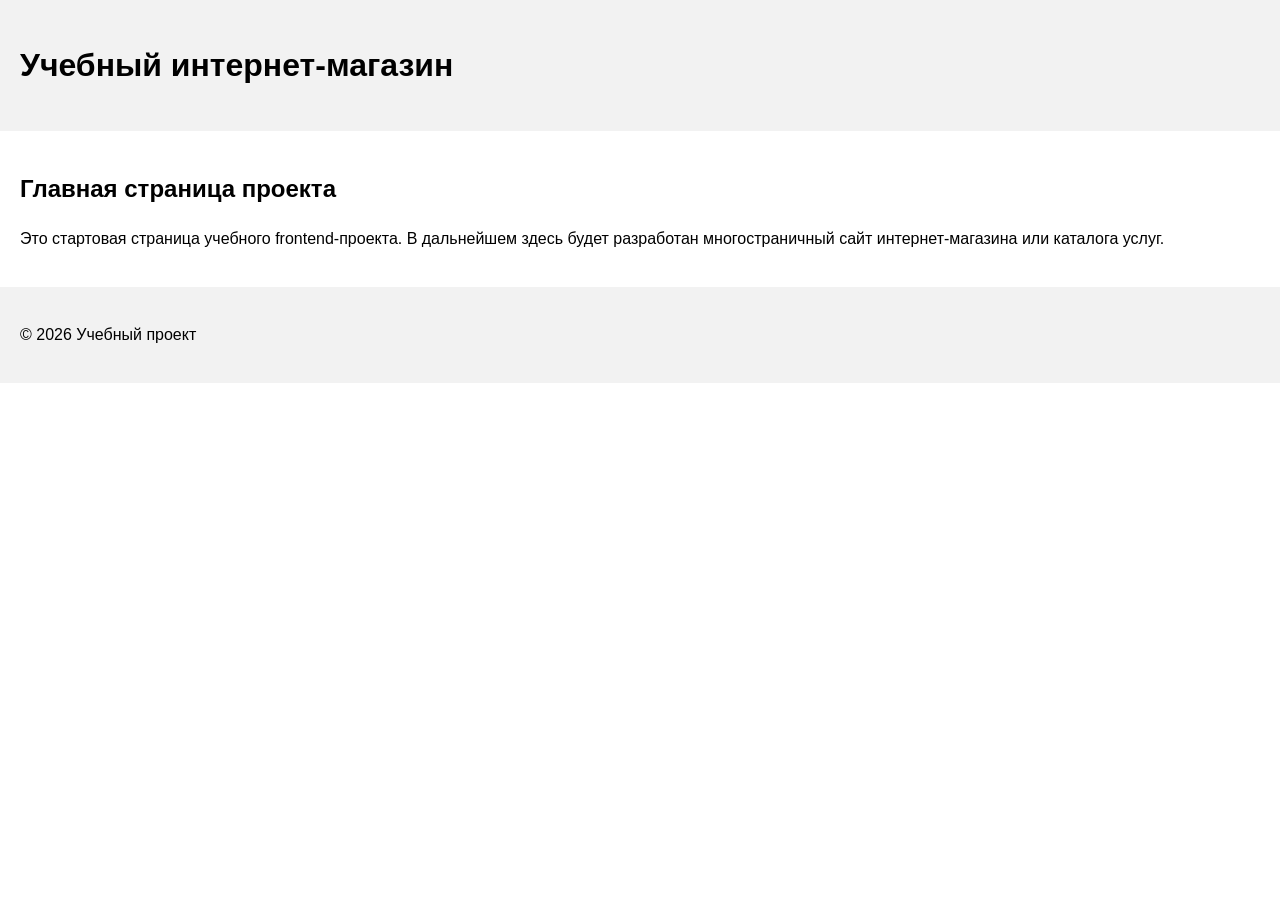
==== index.html @ 2666c0f5 "feat: initialize frontend project structure" ====
<!DOCTYPE html>
<html lang="ru">
<head>
  <meta charset="UTF-8">
  <meta name="viewport" content="width=device-width, initial-scale=1.0">
  <title>Каталог товаров</title>
  <link rel="stylesheet" href="css/style.css">
</head>
<body>
  <header>
    <h1>Учебный интернет-магазин</h1>
  </header>

  <main>
    <section>
      <h2>Главная страница проекта</h2>
      <p>
        Это стартовая страница учебного frontend-проекта.
        В дальнейшем здесь будет разработан многостраничный сайт
        интернет-магазина или каталога услуг.
      </p>
    </section>
  </main>

  <footer>
    <p>&copy; 2026 Учебный проект</p>
  </footer>
</body>
</html>
---- css/style.css ----
body {
  margin: 0;
  font-family: Arial, sans-serif;
  line-height: 1.5;
}

header,
main,
footer {
  padding: 20px;
}

header {
  background-color: #f2f2f2;
}

footer {
  background-color: #f2f2f2;
}
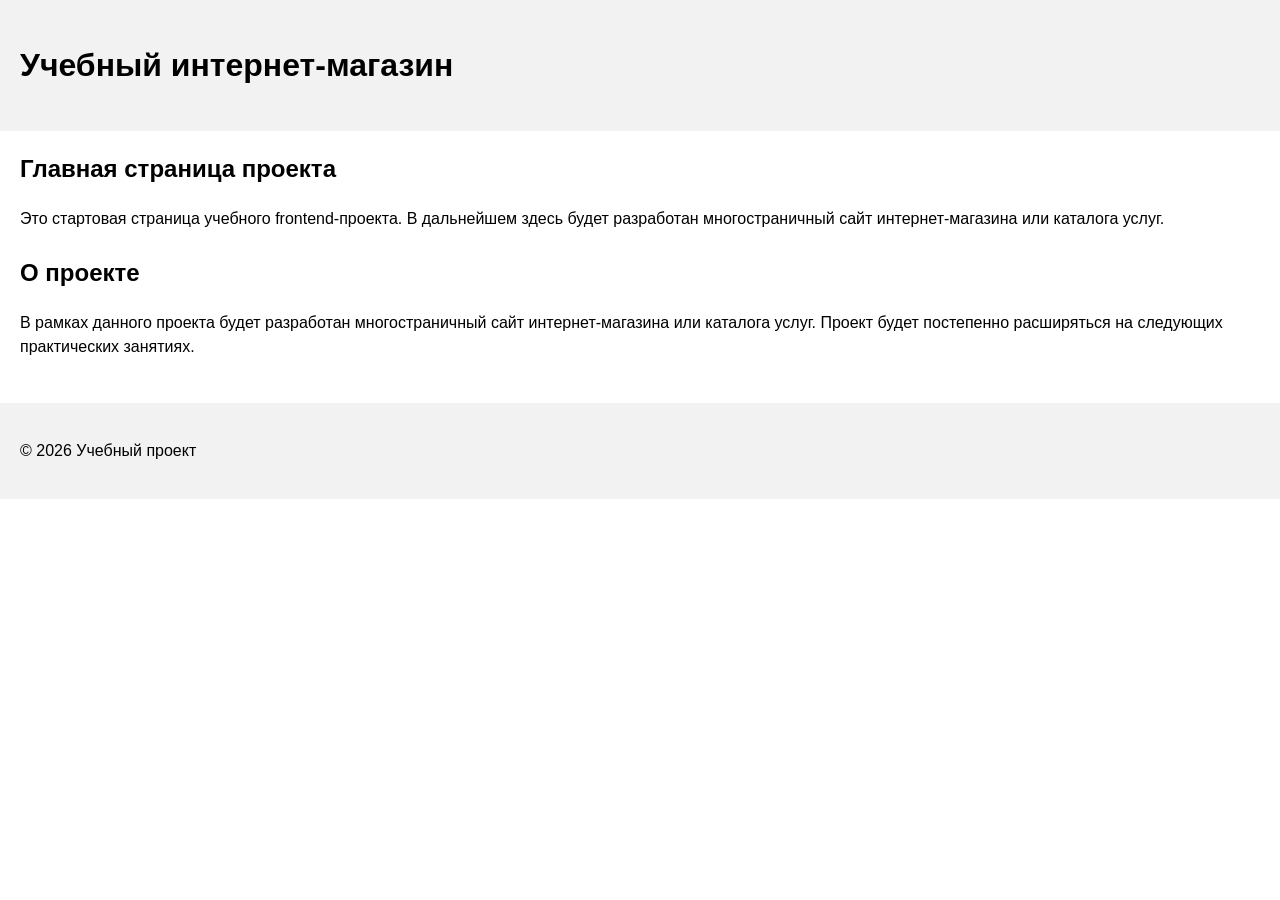
==== commit 2fa388ab: "feat: add project description sectio" ====
--- a/index.html
+++ b/index.html
@@ -20,7 +20,18 @@
         интернет-магазина или каталога услуг.
       </p>
     </section>
+
+    <section>
+      <h2>О проекте</h2>
+      <p>
+        В рамках данного проекта будет разработан многостраничный сайт
+        интернет-магазина или каталога услуг. Проект будет постепенно
+        расширяться на следующих практических занятиях.
+      </p>
+    </section>
+
   </main>
+  
 
   <footer>
     <p>&copy; 2026 Учебный проект</p>
--- a/css/style.css
+++ b/css/style.css
@@ -17,3 +17,12 @@
 footer {
   background-color: #f2f2f2;
 }
+
+
+section {
+  margin-bottom: 24px;
+}
+
+section h2 {
+  margin-top: 0;
+}
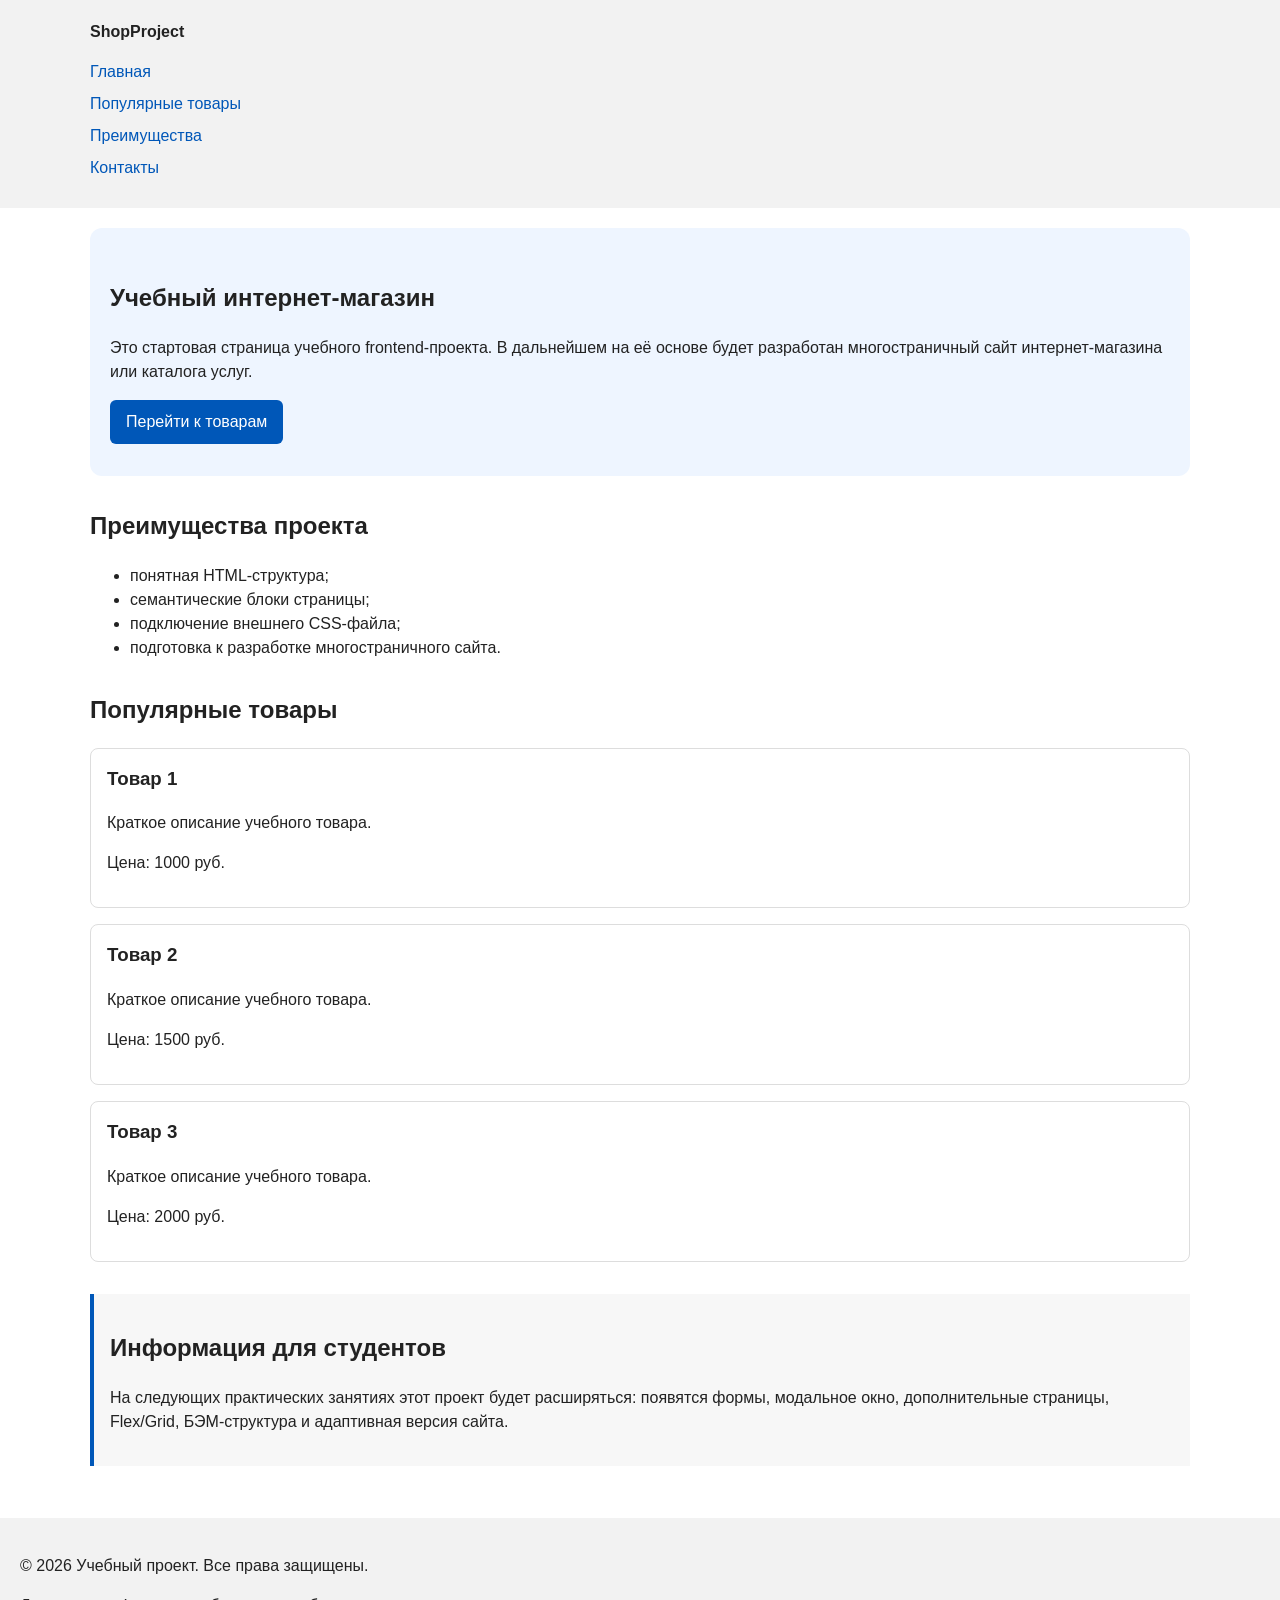
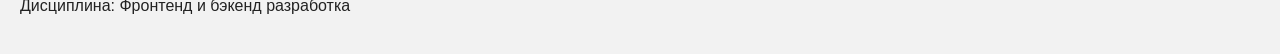
==== commit df3c7f59: "feat: add semantic HTML structure and base CSS styles" ====
--- a/index.html
+++ b/index.html
@@ -8,33 +8,84 @@
 </head>
 <body>
   <header>
-    <h1>Учебный интернет-магазин</h1>
+    <div class="site-header">
+      <a class="site-logo" href="index.html">ShopProject</a>
+
+      <nav class="site-nav" aria-label="Основная навигация">
+        <ul class="site-nav__list">
+          <li><a href="index.html">Главная</a></li>
+          <li><a href="#popular">Популярные товары</a></li>
+          <li><a href="#advantages">Преимущества</a></li>
+          <li><a href="#contacts">Контакты</a></li>
+        </ul>
+      </nav>
+    </div>
   </header>
 
   <main>
-    <section>
-      <h2>Главная страница проекта</h2>
+    <section class="hero">
+      <h1>Учебный интернет-магазин</h1>
       <p>
         Это стартовая страница учебного frontend-проекта.
-        В дальнейшем здесь будет разработан многостраничный сайт
+        В дальнейшем на её основе будет разработан многостраничный сайт
         интернет-магазина или каталога услуг.
       </p>
+      <a class="button" href="#popular">Перейти к товарам</a>
     </section>
 
-    <section>
-      <h2>О проекте</h2>
+    <section class="section" id="advantages">
+      <h2>Преимущества проекта</h2>
+
+      <ul class="advantages-list">
+        <li>понятная HTML-структура;</li>
+        <li>семантические блоки страницы;</li>
+        <li>подключение внешнего CSS-файла;</li>
+        <li>подготовка к разработке многостраничного сайта.</li>
+      </ul>
+    </section>
+
+    <section class="section" id="popular">
+      <h2>Популярные товары</h2>
+
+      <article class="product-card">
+        <h3>Товар 1</h3>
+        <p>Краткое описание учебного товара.</p>
+        <p>Цена: 1000 руб.</p>
+      </article>
+
+      <article class="product-card">
+        <h3>Товар 2</h3>
+        <p>Краткое описание учебного товара.</p>
+        <p>Цена: 1500 руб.</p>
+      </article>
+
+      <article class="product-card">
+        <h3>Товар 3</h3>
+        <p>Краткое описание учебного товара.</p>
+        <p>Цена: 2000 руб.</p>
+      </article>
+    </section>
+
+    <aside class="aside-info">
+      <h2>Информация для студентов</h2>
       <p>
-        В рамках данного проекта будет разработан многостраничный сайт
-        интернет-магазина или каталога услуг. Проект будет постепенно
-        расширяться на следующих практических занятиях.
+        На следующих практических занятиях этот проект будет расширяться:
+        появятся формы, модальное окно, дополнительные страницы, Flex/Grid,
+        БЭМ-структура и адаптивная версия сайта.
       </p>
-    </section>
+    </aside>
+
 
   </main>
   
 
-  <footer>
-    <p>&copy; 2026 Учебный проект</p>
+  <footer id="contacts">
+    <p>&copy; 2026 Учебный проект. Все права защищены.</p>
+    <p>Дисциплина: Фронтенд и бэкенд разработка</p>
   </footer>
+
+
+  
+
 </body>
 </html>
--- a/css/style.css
+++ b/css/style.css
@@ -26,3 +26,178 @@
 section h2 {
   margin-top: 0;
 }
+
+/* 
+  Универсальное правило для всех элементов.
+  border-box делает расчёт размеров более понятным:
+  width включает content, padding и border.
+*/
+* {
+  box-sizing: border-box;
+}
+
+/*
+  Убираем стандартный внешний отступ браузера у body.
+  Без этого вокруг страницы может появиться белая рамка.
+*/
+body {
+  margin: 0;
+  font-family: Arial, sans-serif;
+  line-height: 1.5;
+  color: #222222;
+  background-color: #ffffff;
+}
+
+
+/*
+  Задаём внутренние отступы для основных областей страницы.
+  Это делает содержимое визуально отделённым от краёв окна браузера.
+*/
+header,
+main,
+footer {
+  padding: 20px;
+}
+
+/*
+  Оформляем шапку страницы.
+  Пока используется простой светло-серый фон.
+*/
+header {
+  background-color: #f2f2f2;
+}
+
+/*
+  Оформляем подвал страницы тем же фоном,
+  чтобы визуально отделить его от основного содержимого.
+*/
+footer {
+  background-color: #f2f2f2;
+}
+
+/*
+  Ограничиваем ширину содержимого шапки,
+  чтобы оно не растягивалось слишком сильно на широких экранах.
+*/
+.site-header {
+  max-width: 1100px;
+  margin: 0 auto;
+}
+
+/*
+  Оформляем текстовый логотип.
+*/
+.site-logo {
+  font-weight: bold;
+  text-decoration: none;
+  color: #222222;
+}
+
+/*
+  Убираем стандартные отступы и маркеры списка навигации.
+*/
+.site-nav__list {
+  padding: 0;
+  margin: 16px 0 0;
+  list-style: none;
+}
+
+/*
+  Добавляем расстояние между пунктами меню.
+*/
+.site-nav__list li {
+  margin-bottom: 8px;
+}
+
+/*
+  Оформляем ссылки меню.
+*/
+.site-nav__list a {
+  color: #0057b8;
+  text-decoration: none;
+}
+
+/*
+  При наведении мыши подчёркиваем ссылку.
+  Подробно состояния интерфейса будут рассмотрены в практической работе 1.7.
+*/
+.site-nav__list a:hover {
+  text-decoration: underline;
+}
+
+
+/*
+  Hero-блок — первый крупный блок страницы.
+  Он визуально отделяется от остальных разделов фоном и отступами.
+*/
+.hero {
+  max-width: 1100px;
+  margin: 0 auto 32px;
+  padding: 32px 20px;
+  background-color: #eef5ff;
+  border-radius: 12px;
+}
+
+/*
+  Общий класс для разделов страницы.
+*/
+.section {
+  max-width: 1100px;
+  margin: 0 auto 32px;
+}
+
+/*
+  Убираем лишний верхний отступ у заголовков разделов.
+*/
+.section h2 {
+  margin-top: 0;
+}
+
+/*
+  Карточка товара — самостоятельный блок.
+  На следующих занятиях карточки будут доработаны и выстроены в сетку.
+*/
+.product-card {
+  margin-bottom: 16px;
+  padding: 16px;
+  border: 1px solid #dddddd;
+  border-radius: 8px;
+  background-color: #ffffff;
+}
+
+/*
+  Убираем лишний верхний отступ у заголовка карточки.
+*/
+.product-card h3 {
+  margin-top: 0;
+}
+
+/*
+  Пока это обычная ссылка, но визуально она оформляется как кнопка.
+*/
+.button {
+  display: inline-block;
+  padding: 10px 16px;
+  color: #ffffff;
+  background-color: #0057b8;
+  text-decoration: none;
+  border-radius: 6px;
+}
+
+/*
+  Простое состояние наведения для кнопки.
+*/
+.button:hover {
+  background-color: #003f86;
+}
+
+/*
+  Дополнительный информационный блок.
+*/
+.aside-info {
+  max-width: 1100px;
+  margin: 0 auto 32px;
+  padding: 16px;
+  border-left: 4px solid #0057b8;
+  background-color: #f7f7f7;
+}
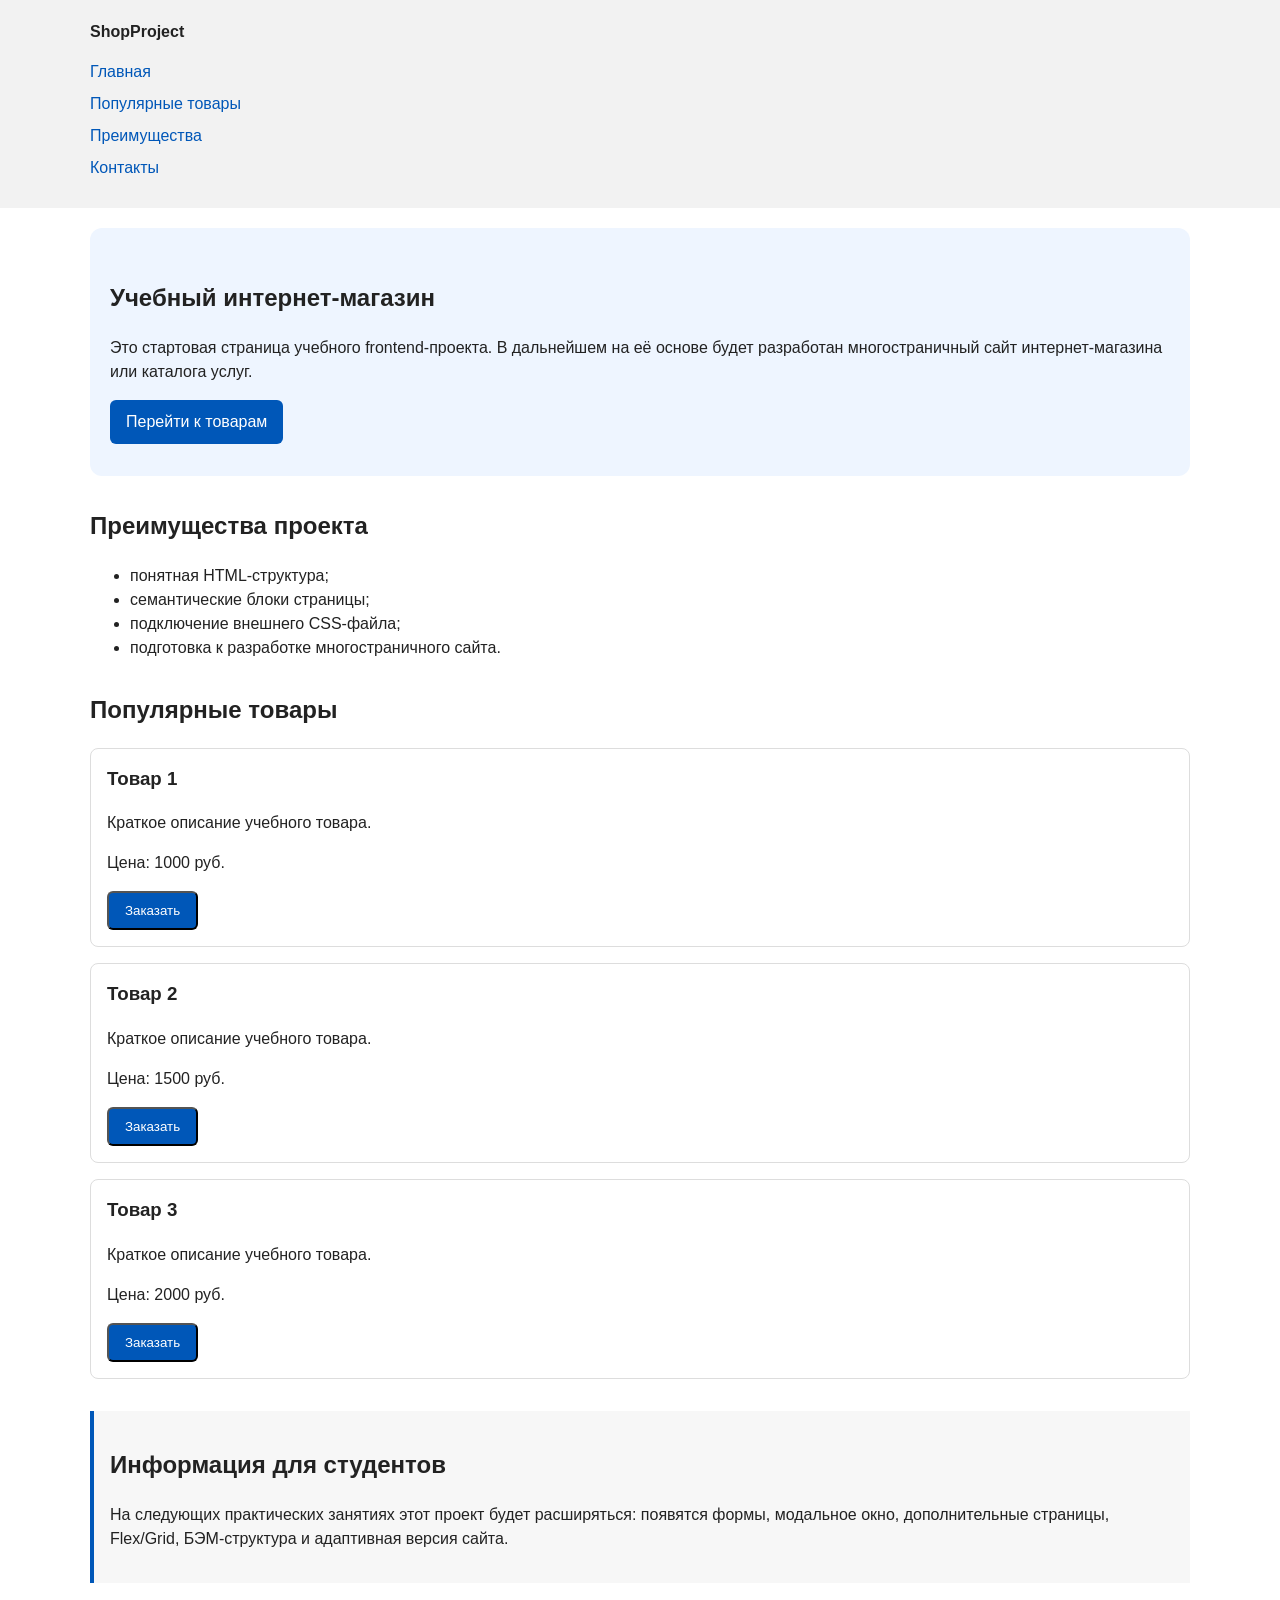
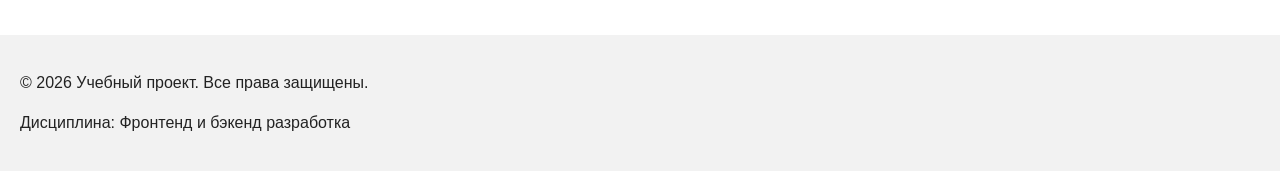
==== commit dccaab52: "feat: add order form modal and validation" ====
--- a/index.html
+++ b/index.html
@@ -5,6 +5,7 @@
   <meta name="viewport" content="width=device-width, initial-scale=1.0">
   <title>Каталог товаров</title>
   <link rel="stylesheet" href="css/style.css">
+  <script src="js/main.js" defer></script>
 </head>
 <body>
   <header>
@@ -51,18 +52,31 @@
         <h3>Товар 1</h3>
         <p>Краткое описание учебного товара.</p>
         <p>Цена: 1000 руб.</p>
+        <button class="button product-card__button" type="button" data-product="Товар 1">
+          Заказать
+        </button>
+
       </article>
 
       <article class="product-card">
         <h3>Товар 2</h3>
         <p>Краткое описание учебного товара.</p>
         <p>Цена: 1500 руб.</p>
+
+        <button class="button product-card__button" type="button" data-product="Товар 1">
+          Заказать
+        </button>
+
       </article>
 
       <article class="product-card">
         <h3>Товар 3</h3>
         <p>Краткое описание учебного товара.</p>
         <p>Цена: 2000 руб.</p>
+        <button class="button product-card__button" type="button" data-product="Товар 1">
+          Заказать
+        </button>
+
       </article>
     </section>
 
@@ -86,6 +100,102 @@
 
 
   
+<dialog class="order-dialog" id="order-dialog" aria-labelledby="order-dialog-title">
+    <h2 id="order-dialog-title">Оформление заявки</h2>
+
+    <form class="order-form" id="order-form" action="#" method="post" novalidate>
+      <input id="selected-product" name="selected-product" type="hidden">
+
+      <div class="form-field">
+        <label for="order-name">Имя</label>
+        <input
+          id="order-name"
+          name="name"
+          type="text"
+          placeholder="Введите ваше имя"
+          minlength="2"
+          autocomplete="given-name"
+          required
+        >
+      </div>
+
+      <div class="form-field">
+        <label for="order-email">E-mail</label>
+        <input
+          id="order-email"
+          name="email"
+          type="email"
+          placeholder="example@mail.ru"
+          autocomplete="email"
+          required
+        >
+      </div>
+
+      <div class="form-field">
+        <label for="order-phone">Телефон</label>
+        <input
+          id="order-phone"
+          name="phone"
+          type="tel"
+          inputmode="tel"
+          placeholder="+7 (900) 000-00-00"
+          pattern="^\+7 \(\d{3}\) \d{3}-\d{2}-\d{2}$"
+          required
+        >
+        <small>Формат: +7 (900) 000-00-00</small>
+      </div>
+
+      <div class="form-field">
+        <label for="order-date">Дата связи</label>
+        <input
+          id="order-date"
+          name="date"
+          type="date"
+        >
+      </div>
+
+      <div class="form-field">
+        <label for="order-topic">Тема заявки</label>
+        <select id="order-topic" name="topic" required>
+          <option value="">Выберите тему</option>
+          <option value="product">Заказ товара</option>
+          <option value="consultation">Консультация</option>
+          <option value="delivery">Доставка</option>
+        </select>
+      </div>
+
+      <div class="form-field">
+        <label for="order-comment">Комментарий</label>
+        <textarea
+          id="order-comment"
+          name="comment"
+          rows="4"
+          placeholder="Укажите дополнительную информацию"
+        ></textarea>
+      </div>
+
+      <div class="form-field form-field--checkbox">
+        <label>
+          <input
+            id="order-agreement"
+            name="agreement"
+            type="checkbox"
+            required
+          >
+          Я согласен на обработку данных
+        </label>
+      </div>
+
+      <div class="form-actions">
+        <button type="button" id="close-order-dialog">Закрыть</button>
+        <button type="submit">Отправить заявку</button>
+      </div>
+    </form>
+  </dialog>
+
+  <p class="success-message" id="success-message" hidden>
+    Форма успешно отправлена!
+  </p>
 
 </body>
 </html>
--- a/css/style.css
+++ b/css/style.css
@@ -201,3 +201,105 @@
   border-left: 4px solid #0057b8;
   background-color: #f7f7f7;
 }
+
+/*
+  Модальное окно.
+  Элемент dialog сам умеет открываться поверх страницы.
+*/
+.order-dialog {
+  width: min(100% - 32px, 560px);
+  padding: 24px;
+  border: none;
+  border-radius: 12px;
+}
+
+/*
+  Затемнение фона за модальным окном.
+*/
+.order-dialog::backdrop {
+  background-color: rgba(0, 0, 0, 0.5);
+}
+
+/*
+  Поле формы.
+  Каждый блок получает нижний отступ.
+*/
+.form-field {
+  margin-bottom: 16px;
+}
+
+/*
+  Подпись поля.
+*/
+.form-field label {
+  display: block;
+  margin-bottom: 6px;
+}
+
+/*
+  Основные поля формы.
+*/
+.form-field input,
+.form-field select,
+.form-field textarea {
+  width: 100%;
+  padding: 10px 12px;
+  border: 1px solid #cccccc;
+  border-radius: 6px;
+  font: inherit;
+}
+
+/*
+  Checkbox не должен занимать всю ширину.
+*/
+.form-field input[type="checkbox"] {
+  width: auto;
+}
+
+/*
+  Подсказка под полем телефона.
+*/
+.form-field small {
+  display: block;
+  margin-top: 4px;
+  color: #666666;
+}
+
+/*
+  Видимый фокус для клавиатурной навигации.
+*/
+.form-field input:focus-visible,
+.form-field select:focus-visible,
+.form-field textarea:focus-visible,
+.form-actions button:focus-visible {
+  outline: 2px solid #0057b8;
+  outline-offset: 2px;
+}
+
+/*
+  Подсветка ошибочных полей.
+  Атрибут aria-invalid будет добавляться через JavaScript.
+*/
+[aria-invalid="true"] {
+  border-color: #b00020;
+}
+
+/*
+  Кнопки формы.
+*/
+.form-actions {
+  display: flex;
+  gap: 12px;
+  margin-top: 20px;
+}
+
+/*
+  Сообщение об успешной отправке.
+*/
+.success-message {
+  max-width: 1100px;
+  margin: 24px auto;
+  padding: 16px;
+  border-left: 4px solid #168a2f;
+  background-color: #eefaf0;
+}
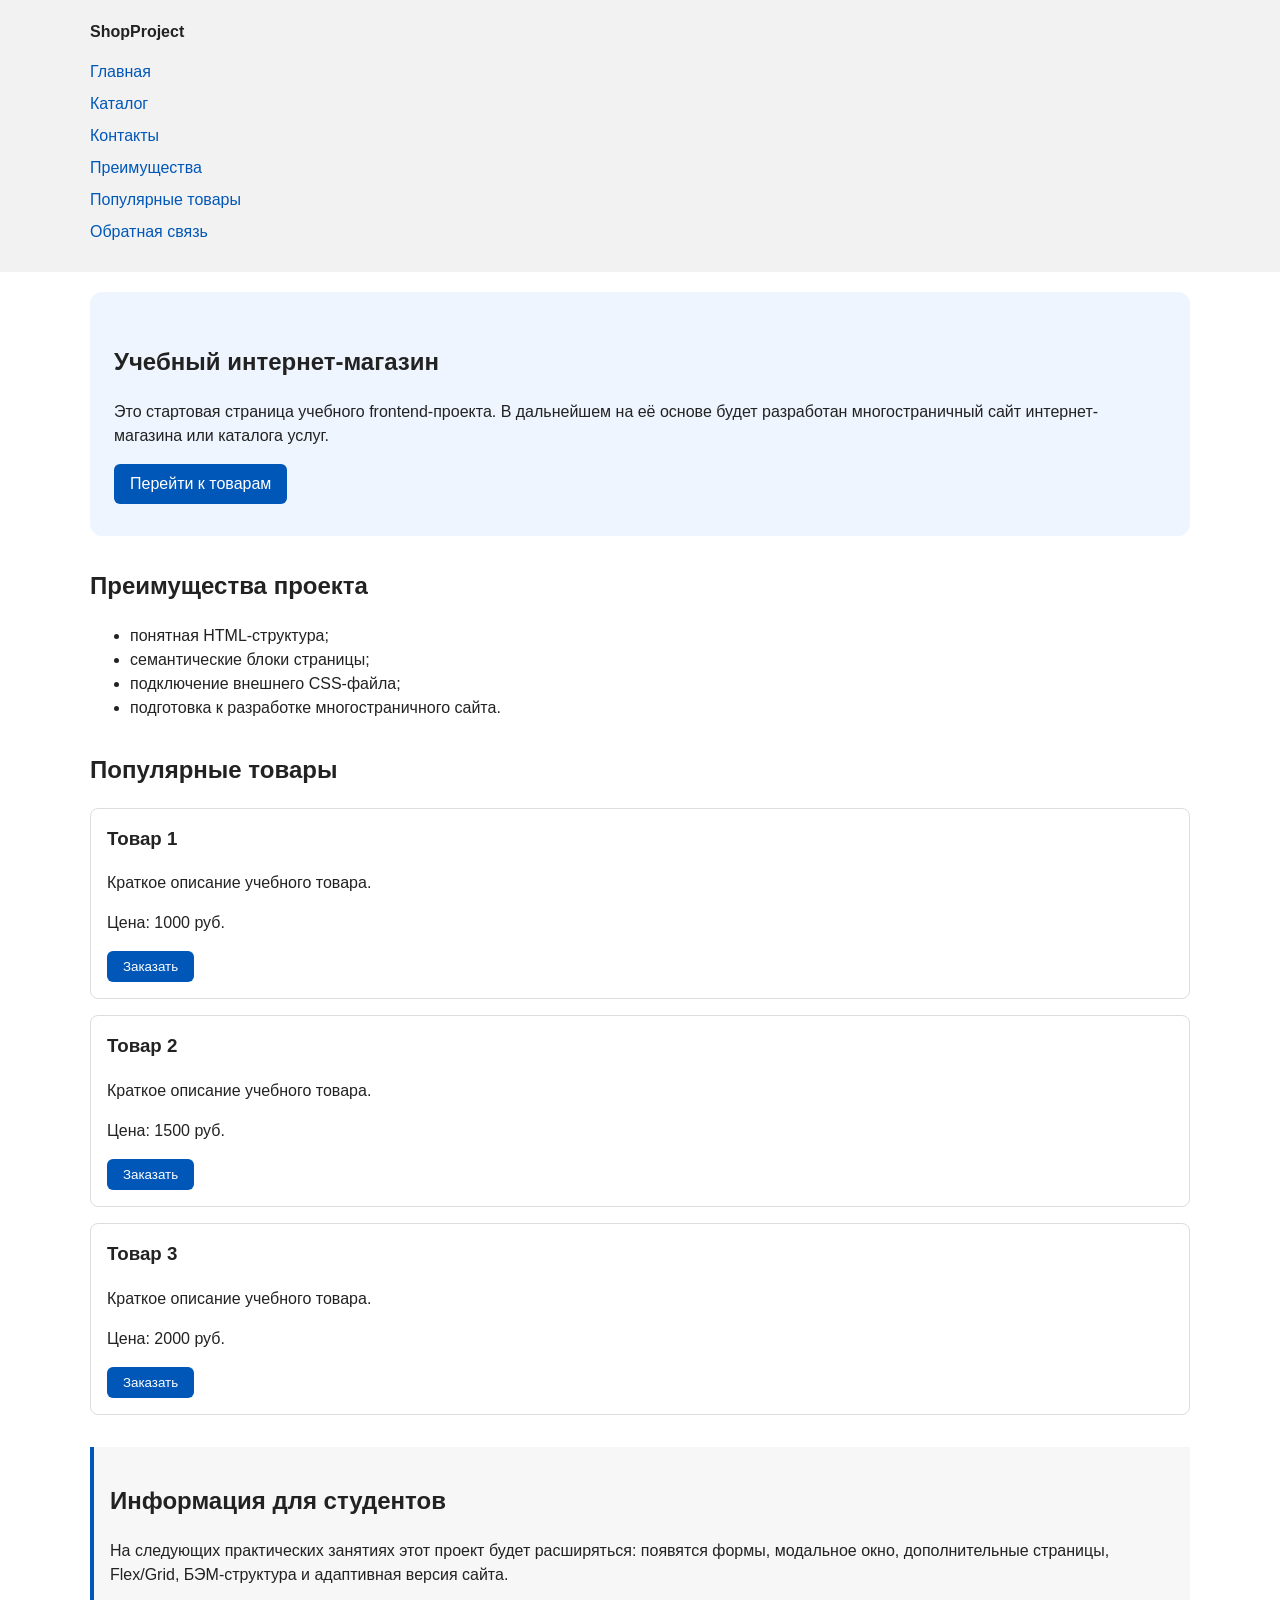
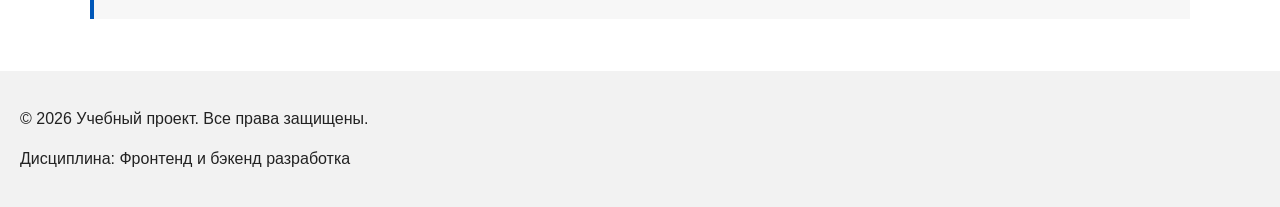
==== commit 51036fe6: "feat: add multi-page structure navigation and anchors" ====
--- a/index.html
+++ b/index.html
@@ -15,11 +15,14 @@
       <nav class="site-nav" aria-label="Основная навигация">
         <ul class="site-nav__list">
           <li><a href="index.html">Главная</a></li>
-          <li><a href="#popular">Популярные товары</a></li>
-          <li><a href="#advantages">Преимущества</a></li>
-          <li><a href="#contacts">Контакты</a></li>
+          <li><a href="catalog.html">Каталог</a></li>
+          <li><a href="contacts.html">Контакты</a></li>
+          <li><a href="index.html#advantages">Преимущества</a></li>
+          <li><a href="index.html#popular">Популярные товары</a></li>
+          <li><a href="index.html#contacts">Обратная связь</a></li>
         </ul>
       </nav>
+
     </div>
   </header>
 
--- a/css/style.css
+++ b/css/style.css
@@ -1,288 +1,319 @@
+html {
+  scroll-behavior: smooth;
+}
+
+/* ===============================
+  1. Переменные проекта
+   =============================== */
+
+:root {
+  /* Основные цвета проекта */
+  --color-bg: #ffffff;
+  --color-text: #222222;
+  --color-muted: #666666;
+  --color-primary: #0057b8;
+  --color-primary-dark: #003f86;
+  --color-border: #dddddd;
+  --color-surface: #f7f7f7;
+  --color-surface-accent: #eef5ff;
+  --color-danger: #b00020;
+  --color-success: #168a2f;
+  --color-success-bg: #eefaf0;
+  --color-white: #ffffff;
+
+  /* Отступы */
+  --space-xs: 4px;
+  --space-sm: 8px;
+  --space-md: 16px;
+  --space-lg: 24px;
+  --space-xl: 32px;
+
+  /* Скругления */
+  --radius-sm: 6px;
+  --radius-md: 8px;
+  --radius-lg: 12px;
+
+  /* Размеры */
+  --container-width: 1100px;
+}
+
+
+/* ===============================
+  2. Базовые стили
+   =============================== */
+
+* {
+  box-sizing: border-box;
+}
+
 body {
   margin: 0;
   font-family: Arial, sans-serif;
   line-height: 1.5;
+  color: var(--color-text);
+  background-color: var(--color-bg);
 }
 
 header,
 main,
 footer {
-  padding: 20px;
+  padding: var(--space-lg);
 }
 
 header {
-  background-color: #f2f2f2;
+  background-color: var(--color-surface);
 }
 
 footer {
-  background-color: #f2f2f2;
-}
-
-
-section {
-  margin-bottom: 24px;
-}
-
-section h2 {
-  margin-top: 0;
-}
-
-/* 
-  Универсальное правило для всех элементов.
-  border-box делает расчёт размеров более понятным:
-  width включает content, padding и border.
-*/
-* {
-  box-sizing: border-box;
-}
-
-/*
-  Убираем стандартный внешний отступ браузера у body.
-  Без этого вокруг страницы может появиться белая рамка.
-*/
-body {
-  margin: 0;
-  font-family: Arial, sans-serif;
-  line-height: 1.5;
-  color: #222222;
-  background-color: #ffffff;
-}
-
-
-/*
-  Задаём внутренние отступы для основных областей страницы.
-  Это делает содержимое визуально отделённым от краёв окна браузера.
-*/
-header,
-main,
-footer {
-  padding: 20px;
-}
-
-/*
-  Оформляем шапку страницы.
-  Пока используется простой светло-серый фон.
-*/
-header {
-  background-color: #f2f2f2;
-}
-
-/*
-  Оформляем подвал страницы тем же фоном,
-  чтобы визуально отделить его от основного содержимого.
-*/
-footer {
-  background-color: #f2f2f2;
-}
-
-/*
-  Ограничиваем ширину содержимого шапки,
-  чтобы оно не растягивалось слишком сильно на широких экранах.
-*/
-.site-header {
-  max-width: 1100px;
-  margin: 0 auto;
-}
-
-/*
-  Оформляем текстовый логотип.
-*/
-.site-logo {
-  font-weight: bold;
+  background-color: var(--color-surface);
+}
+
+/* ===============================
+  3. Общие элементы интерфейса
+   =============================== */
+
+a {
+  color: var(--color-primary);
+}
+
+a:hover {
+  color: var(--color-primary-dark);
+}
+
+a:focus-visible {
+  outline: 2px solid var(--color-primary);
+  outline-offset: 3px;
+}
+
+.button {
+  display: inline-block;
+  padding: var(--space-sm) var(--space-md);
+  color: var(--color-white);
+  background-color: var(--color-primary);
   text-decoration: none;
-  color: #222222;
-}
-
-/*
-  Убираем стандартные отступы и маркеры списка навигации.
-*/
-.site-nav__list {
-  padding: 0;
-  margin: 16px 0 0;
-  list-style: none;
-}
-
-/*
-  Добавляем расстояние между пунктами меню.
-*/
-.site-nav__list li {
-  margin-bottom: 8px;
-}
-
-/*
-  Оформляем ссылки меню.
-*/
-.site-nav__list a {
-  color: #0057b8;
-  text-decoration: none;
-}
-
-/*
-  При наведении мыши подчёркиваем ссылку.
-  Подробно состояния интерфейса будут рассмотрены в практической работе 1.7.
-*/
-.site-nav__list a:hover {
-  text-decoration: underline;
-}
-
-
-/*
-  Hero-блок — первый крупный блок страницы.
-  Он визуально отделяется от остальных разделов фоном и отступами.
-*/
+  border: none;
+  border-radius: var(--radius-sm);
+  cursor: pointer;
+}
+
+.button:hover {
+  background-color: var(--color-primary-dark);
+}
+
+.button:focus-visible {
+  outline: 2px solid var(--color-primary);
+  outline-offset: 3px;
+}
+
+.button:disabled {
+  opacity: 0.6;
+  cursor: not-allowed;
+}
+
+
+/* ===============================
+  4. Компоненты страницы
+   =============================== */
+
 .hero {
-  max-width: 1100px;
-  margin: 0 auto 32px;
-  padding: 32px 20px;
-  background-color: #eef5ff;
-  border-radius: 12px;
-}
-
-/*
-  Общий класс для разделов страницы.
-*/
+  max-width: var(--container-width);
+  margin: 0 auto var(--space-xl);
+  padding: var(--space-xl) var(--space-lg);
+  background-color: var(--color-surface-accent);
+  border-radius: var(--radius-lg);
+}
+
 .section {
-  max-width: 1100px;
-  margin: 0 auto 32px;
-}
-
-/*
-  Убираем лишний верхний отступ у заголовков разделов.
-*/
+  max-width: var(--container-width);
+  margin: 0 auto var(--space-xl);
+}
+
 .section h2 {
   margin-top: 0;
 }
 
-/*
-  Карточка товара — самостоятельный блок.
-  На следующих занятиях карточки будут доработаны и выстроены в сетку.
-*/
 .product-card {
-  margin-bottom: 16px;
-  padding: 16px;
-  border: 1px solid #dddddd;
-  border-radius: 8px;
-  background-color: #ffffff;
-}
-
-/*
-  Убираем лишний верхний отступ у заголовка карточки.
-*/
+  margin-bottom: var(--space-md);
+  padding: var(--space-md);
+  border: 1px solid var(--color-border);
+  border-radius: var(--radius-md);
+  background-color: var(--color-bg);
+}
+
+.product-card:hover {
+  border-color: var(--color-primary);
+}
+
 .product-card h3 {
   margin-top: 0;
 }
 
-/*
-  Пока это обычная ссылка, но визуально она оформляется как кнопка.
-*/
-.button {
-  display: inline-block;
-  padding: 10px 16px;
-  color: #ffffff;
-  background-color: #0057b8;
-  text-decoration: none;
-  border-radius: 6px;
-}
-
-/*
-  Простое состояние наведения для кнопки.
-*/
-.button:hover {
-  background-color: #003f86;
-}
-
-/*
-  Дополнительный информационный блок.
-*/
 .aside-info {
-  max-width: 1100px;
-  margin: 0 auto 32px;
-  padding: 16px;
-  border-left: 4px solid #0057b8;
-  background-color: #f7f7f7;
-}
-
-/*
-  Модальное окно.
-  Элемент dialog сам умеет открываться поверх страницы.
-*/
+  max-width: var(--container-width);
+  margin: 0 auto var(--space-xl);
+  padding: var(--space-md);
+  border-left: 4px solid var(--color-primary);
+  background-color: var(--color-surface);
+}
+
+
+/* ===============================
+  5. Форма и модальное окно
+   =============================== */
+
+
 .order-dialog {
   width: min(100% - 32px, 560px);
-  padding: 24px;
+  padding: var(--space-lg);
   border: none;
-  border-radius: 12px;
-}
-
-/*
-  Затемнение фона за модальным окном.
-*/
+  border-radius: var(--radius-lg);
+}
+
 .order-dialog::backdrop {
   background-color: rgba(0, 0, 0, 0.5);
 }
 
-/*
-  Поле формы.
-  Каждый блок получает нижний отступ.
-*/
 .form-field {
-  margin-bottom: 16px;
-}
-
-/*
-  Подпись поля.
-*/
+  margin-bottom: var(--space-md);
+}
+
 .form-field label {
   display: block;
-  margin-bottom: 6px;
-}
-
-/*
-  Основные поля формы.
-*/
+  margin-bottom: var(--space-xs);
+}
+
 .form-field input,
 .form-field select,
 .form-field textarea {
   width: 100%;
   padding: 10px 12px;
-  border: 1px solid #cccccc;
-  border-radius: 6px;
+  border: 1px solid var(--color-border);
+  border-radius: var(--radius-sm);
   font: inherit;
 }
 
-/*
-  Checkbox не должен занимать всю ширину.
-*/
 .form-field input[type="checkbox"] {
   width: auto;
 }
 
-/*
-  Подсказка под полем телефона.
-*/
 .form-field small {
   display: block;
-  margin-top: 4px;
-  color: #666666;
-}
-
-/*
-  Видимый фокус для клавиатурной навигации.
-*/
+  margin-top: var(--space-xs);
+  color: var(--color-muted);
+}
+
+.form-field input:hover,
+.form-field select:hover,
+.form-field textarea:hover {
+  border-color: var(--color-primary);
+}
+
 .form-field input:focus-visible,
 .form-field select:focus-visible,
 .form-field textarea:focus-visible,
 .form-actions button:focus-visible {
-  outline: 2px solid #0057b8;
-  outline-offset: 2px;
-}
-
-/*
-  Подсветка ошибочных полей.
-  Атрибут aria-invalid будет добавляться через JavaScript.
-*/
+  outline: 2px solid var(--color-primary);
+  outline-offset: 3px;
+}
+
 [aria-invalid="true"] {
-  border-color: #b00020;
-}
+  border-color: var(--color-danger);
+}
+
+.success-message {
+  max-width: var(--container-width);
+  margin: var(--space-lg) auto;
+  padding: var(--space-md);
+  border-left: 4px solid var(--color-success);
+  background-color: var(--color-success-bg);
+}
+
+
+section {
+  margin-bottom: 24px;
+}
+
+section h2 {
+  margin-top: 0;
+}
+
+
+/*
+  Задаём внутренние отступы для основных областей страницы.
+  Это делает содержимое визуально отделённым от краёв окна браузера.
+*/
+header,
+main,
+footer {
+  padding: 20px;
+}
+
+/*
+  Оформляем шапку страницы.
+  Пока используется простой светло-серый фон.
+*/
+header {
+  background-color: #f2f2f2;
+}
+
+/*
+  Оформляем подвал страницы тем же фоном,
+  чтобы визуально отделить его от основного содержимого.
+*/
+footer {
+  background-color: #f2f2f2;
+}
+
+/*
+  Ограничиваем ширину содержимого шапки,
+  чтобы оно не растягивалось слишком сильно на широких экранах.
+*/
+.site-header {
+  max-width: 1100px;
+  margin: 0 auto;
+}
+
+/*
+  Оформляем текстовый логотип.
+*/
+.site-logo {
+  font-weight: bold;
+  text-decoration: none;
+  color: #222222;
+}
+
+/*
+  Убираем стандартные отступы и маркеры списка навигации.
+*/
+.site-nav__list {
+  padding: 0;
+  margin: 16px 0 0;
+  list-style: none;
+}
+
+/*
+  Добавляем расстояние между пунктами меню.
+*/
+.site-nav__list li {
+  margin-bottom: 8px;
+}
+
+/*
+  Оформляем ссылки меню.
+*/
+.site-nav__list a {
+  color: #0057b8;
+  text-decoration: none;
+}
+
+/*
+  При наведении мыши подчёркиваем ссылку.
+  Подробно состояния интерфейса будут рассмотрены в практической работе 1.7.
+*/
+.site-nav__list a:hover {
+  text-decoration: underline;
+}
+
 
 /*
   Кнопки формы.
@@ -293,13 +324,24 @@
   margin-top: 20px;
 }
 
-/*
-  Сообщение об успешной отправке.
-*/
-.success-message {
-  max-width: 1100px;
-  margin: 24px auto;
-  padding: 16px;
-  border-left: 4px solid #168a2f;
-  background-color: #eefaf0;
-}
+
+.breadcrumbs {
+  max-width: var(--container-width);
+  margin: 0 auto var(--space-md);
+  font-size: 14px;
+  color: var(--color-muted);
+}
+
+.breadcrumbs a {
+  color: var(--color-primary);
+}
+
+.breadcrumbs span::before {
+  content: " / ";
+  color: var(--color-muted);
+}
+
+:target {
+  outline: 2px dashed var(--color-primary);
+  outline-offset: 4px;
+}
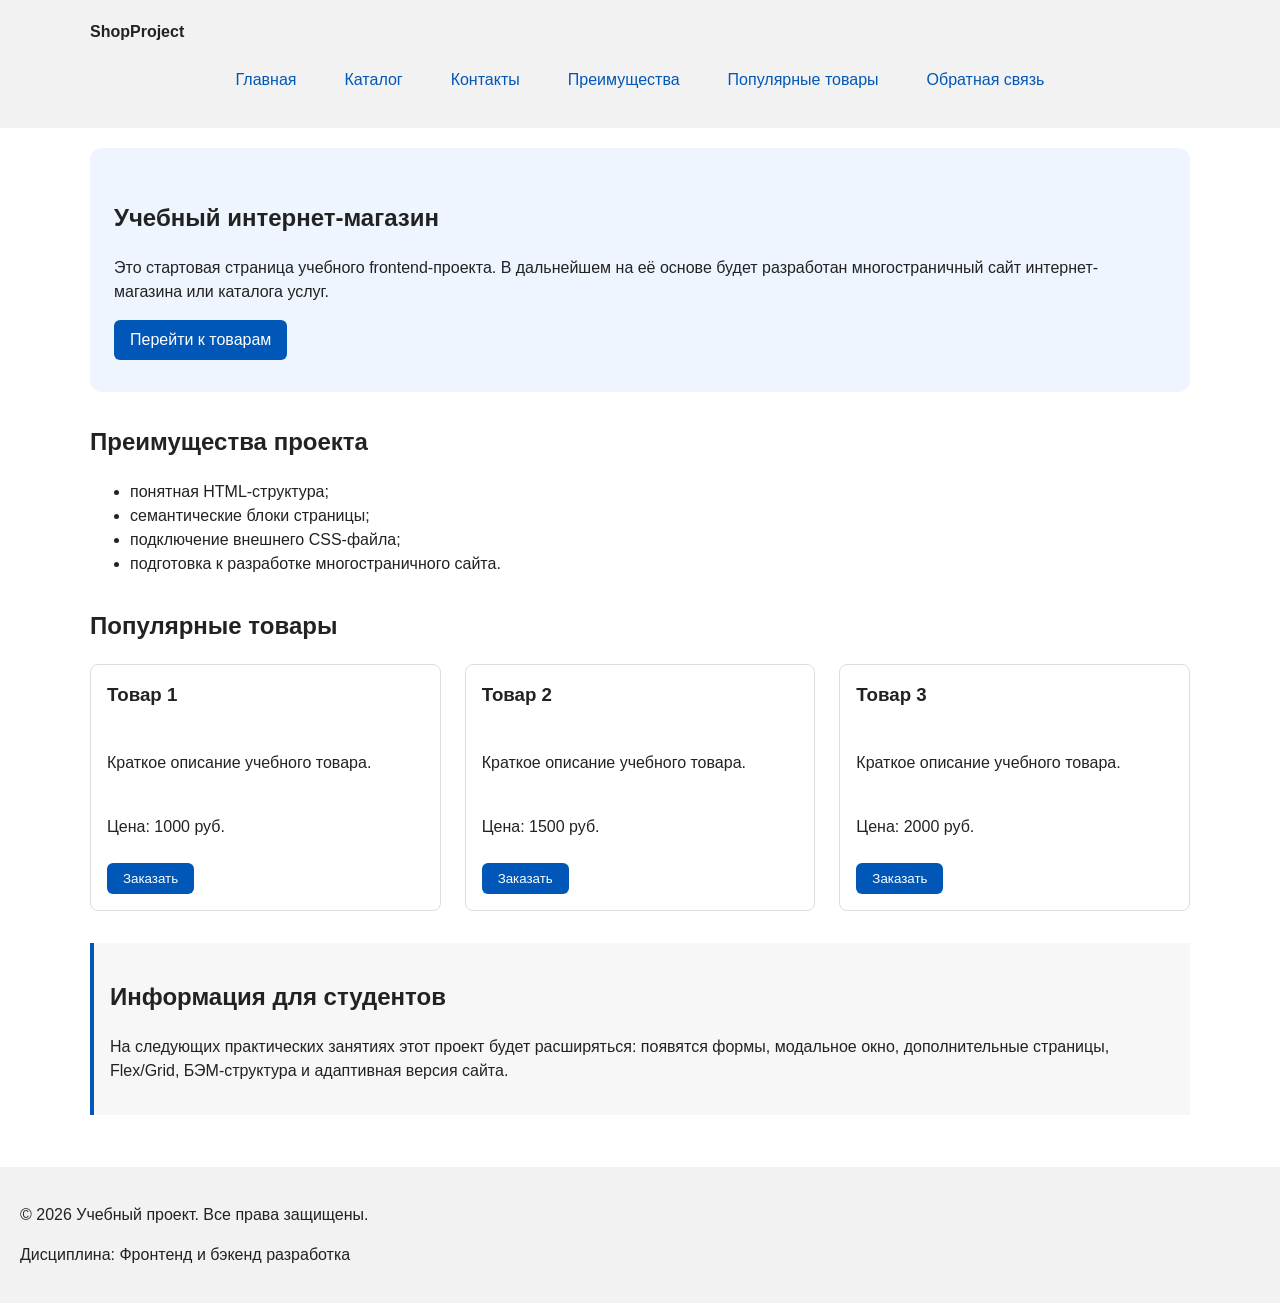
==== commit 384f350f: "feat: add flex navigation and grid catalog layout" ====
--- a/index.html
+++ b/index.html
@@ -51,37 +51,36 @@
     <section class="section" id="popular">
       <h2>Популярные товары</h2>
 
-      <article class="product-card">
-        <h3>Товар 1</h3>
-        <p>Краткое описание учебного товара.</p>
-        <p>Цена: 1000 руб.</p>
-        <button class="button product-card__button" type="button" data-product="Товар 1">
-          Заказать
-        </button>
-
-      </article>
-
-      <article class="product-card">
-        <h3>Товар 2</h3>
-        <p>Краткое описание учебного товара.</p>
-        <p>Цена: 1500 руб.</p>
-
-        <button class="button product-card__button" type="button" data-product="Товар 1">
-          Заказать
-        </button>
-
-      </article>
-
-      <article class="product-card">
-        <h3>Товар 3</h3>
-        <p>Краткое описание учебного товара.</p>
-        <p>Цена: 2000 руб.</p>
-        <button class="button product-card__button" type="button" data-product="Товар 1">
-          Заказать
-        </button>
-
-      </article>
+      <div class="products-grid">
+        <article class="product-card">
+          <h3>Товар 1</h3>
+          <p>Краткое описание учебного товара.</p>
+          <p>Цена: 1000 руб.</p>
+          <button class="button product-card__button" type="button" data-product="Товар 1">
+            Заказать
+          </button>
+        </article>
+
+        <article class="product-card">
+          <h3>Товар 2</h3>
+          <p>Краткое описание учебного товара.</p>
+          <p>Цена: 1500 руб.</p>
+          <button class="button product-card__button" type="button" data-product="Товар 2">
+            Заказать
+          </button>
+        </article>
+
+        <article class="product-card">
+          <h3>Товар 3</h3>
+          <p>Краткое описание учебного товара.</p>
+          <p>Цена: 2000 руб.</p>
+          <button class="button product-card__button" type="button" data-product="Товар 3">
+            Заказать
+          </button>
+        </article>
+      </div>
     </section>
+
 
     <aside class="aside-info">
       <h2>Информация для студентов</h2>
--- a/css/style.css
+++ b/css/style.css
@@ -132,13 +132,80 @@
   margin-top: 0;
 }
 
+.catalog-layout {
+  max-width: var(--container-width);
+  margin: 0 auto var(--space-xl);
+  display: grid;
+  grid-template-columns: 260px 1fr;
+  grid-template-areas: "filters products";
+  gap: var(--space-lg);
+}
+
+.catalog-filters {
+  grid-area: filters;
+  padding: var(--space-md);
+  border: 1px solid var(--color-border);
+  border-radius: var(--radius-md);
+  background-color: var(--color-surface);
+}
+
+.catalog-products {
+  grid-area: products;
+}
+
+.filters-form {
+  display: grid;
+  gap: var(--space-md);
+}
+
+.filters-form fieldset {
+  margin: 0;
+  padding: var(--space-md);
+  border: 1px solid var(--color-border);
+  border-radius: var(--radius-sm);
+}
+
+.filters-form legend {
+  font-weight: 700;
+}
+
+.filters-form label {
+  display: block;
+  margin-bottom: var(--space-sm);
+}
+
+.filters-form input[type="number"] {
+  width: 100%;
+  padding: 8px 10px;
+  border: 1px solid var(--color-border);
+  border-radius: var(--radius-sm);
+  font: inherit;
+}
+
+
+.products-grid {
+  display: grid;
+  grid-template-columns: repeat(3, 1fr);
+  gap: var(--space-lg);
+}
+
+
 .product-card {
-  margin-bottom: var(--space-md);
+  display: flex;
+  flex-direction: column;
+  gap: var(--space-sm);
+  margin-bottom: 0;
   padding: var(--space-md);
   border: 1px solid var(--color-border);
   border-radius: var(--radius-md);
   background-color: var(--color-bg);
 }
+
+.product-card .button {
+  margin-top: auto;
+  align-self: flex-start;
+}
+
 
 .product-card:hover {
   border-color: var(--color-primary);
@@ -286,10 +353,16 @@
   Убираем стандартные отступы и маркеры списка навигации.
 */
 .site-nav__list {
+  display: flex;
+  flex-wrap: wrap;
+  justify-content: center;
+  align-items: center;
+  gap: var(--space-md);
   padding: 0;
-  margin: 16px 0 0;
+  margin: var(--space-md) 0 0;
   list-style: none;
 }
+
 
 /*
   Добавляем расстояние между пунктами меню.
@@ -298,21 +371,19 @@
   margin-bottom: 8px;
 }
 
-/*
-  Оформляем ссылки меню.
-*/
 .site-nav__list a {
-  color: #0057b8;
+  display: inline-block;
+  padding: var(--space-sm) var(--space-md);
+  color: var(--color-primary);
   text-decoration: none;
-}
-
-/*
-  При наведении мыши подчёркиваем ссылку.
-  Подробно состояния интерфейса будут рассмотрены в практической работе 1.7.
-*/
+  border-radius: var(--radius-sm);
+}
+
 .site-nav__list a:hover {
-  text-decoration: underline;
-}
+  color: var(--color-white);
+  background-color: var(--color-primary);
+}
+
 
 
 /*
